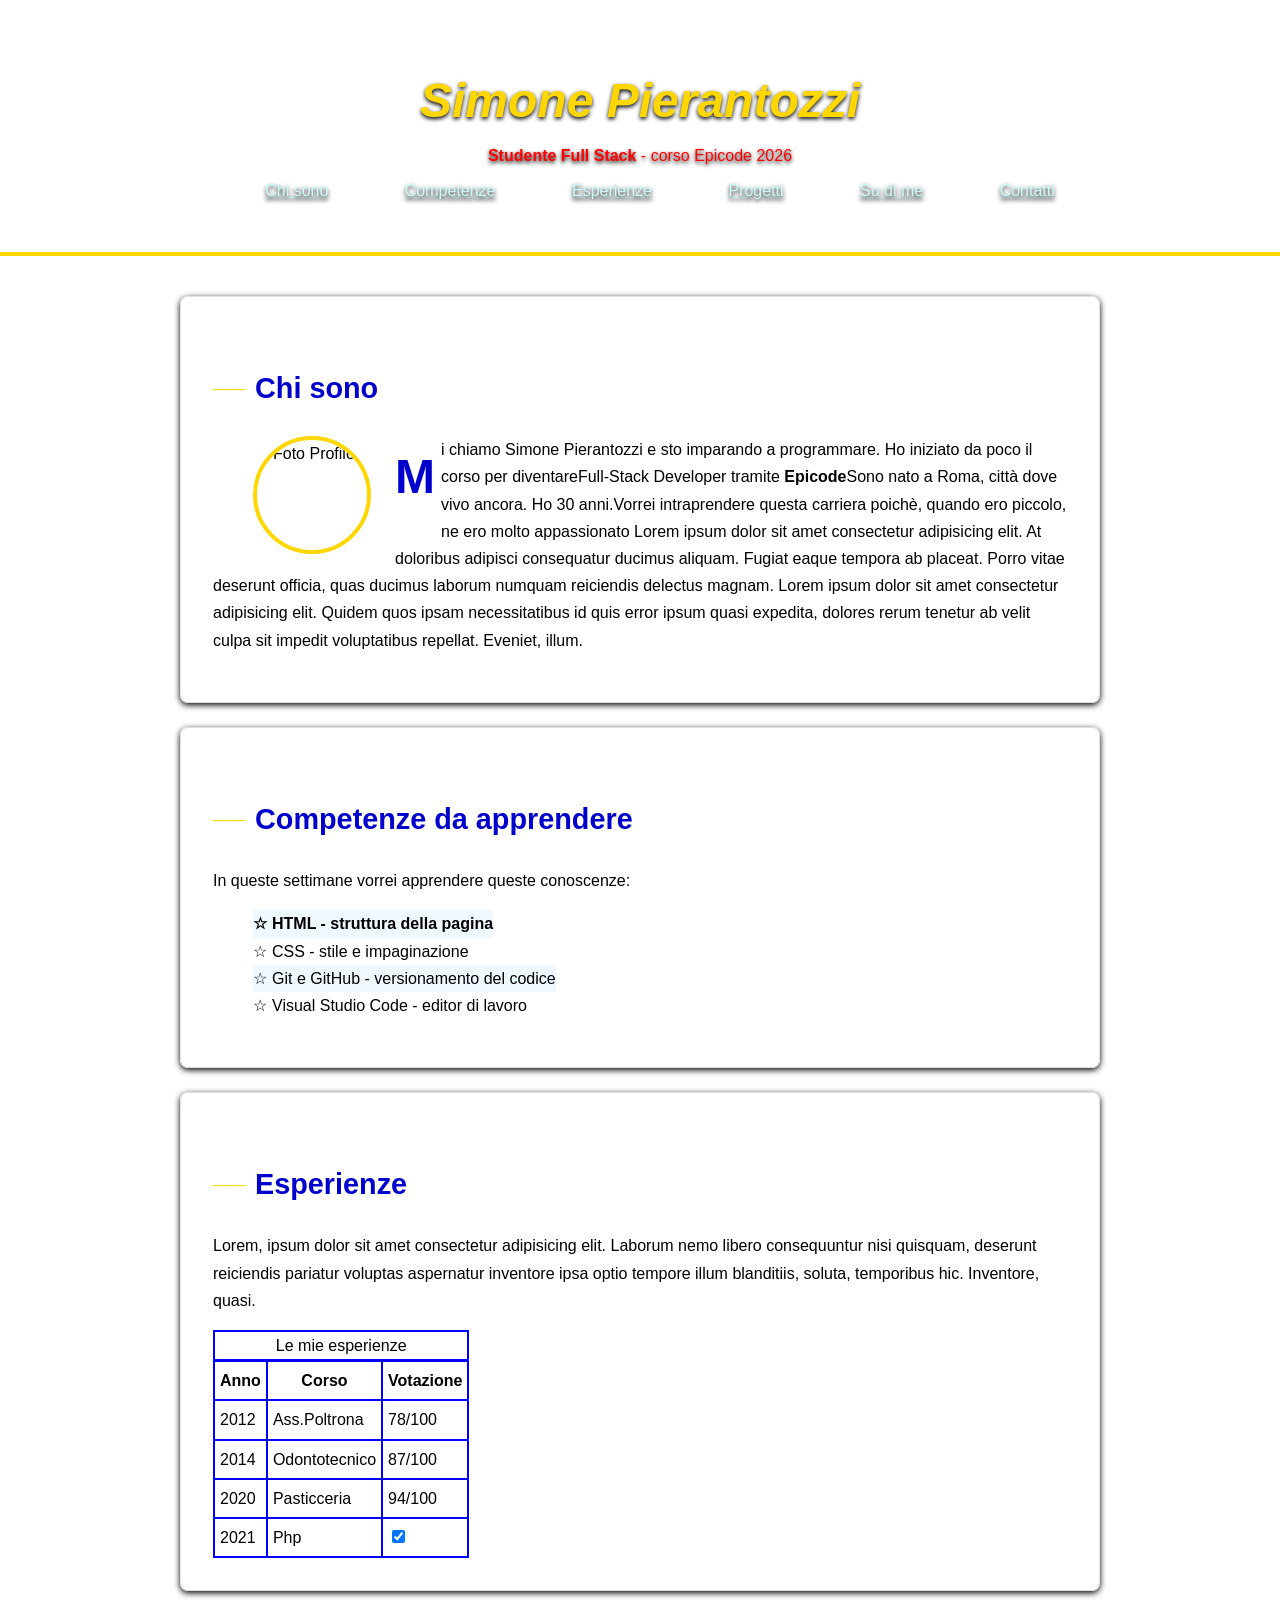
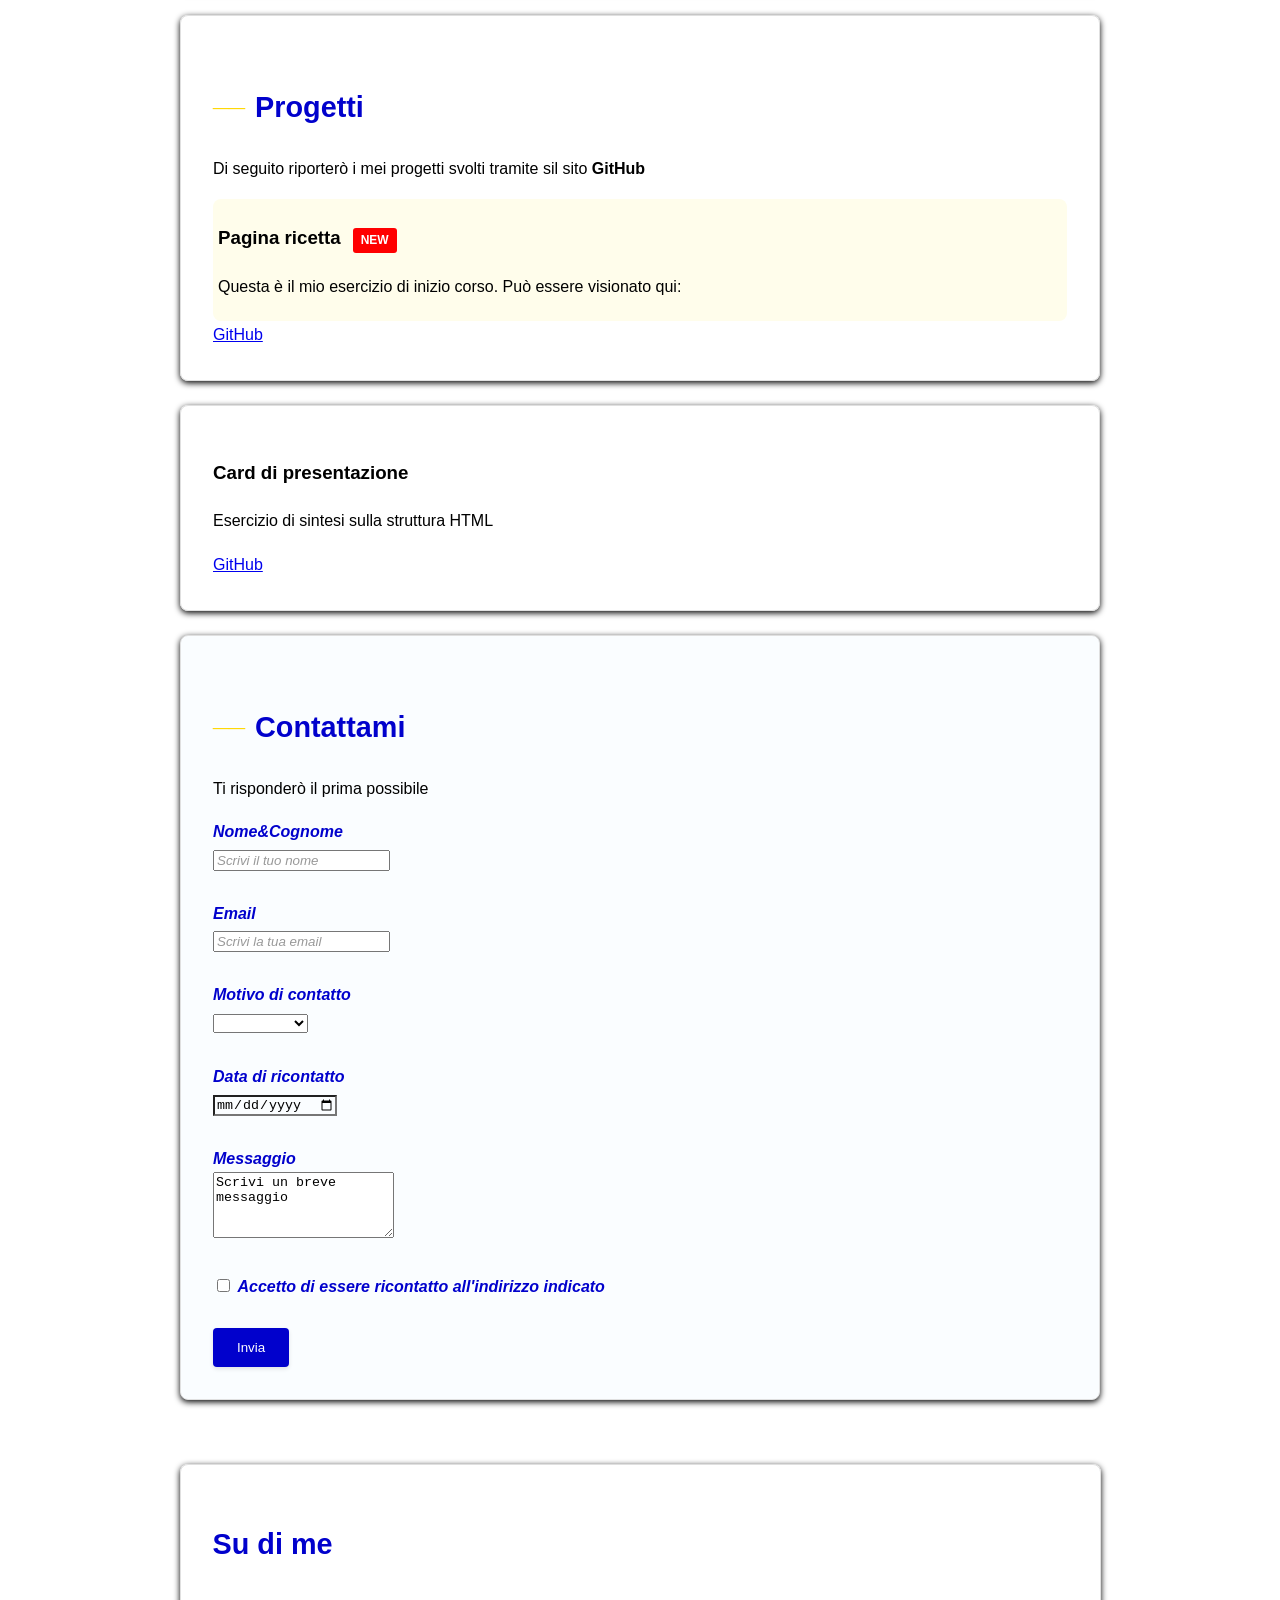
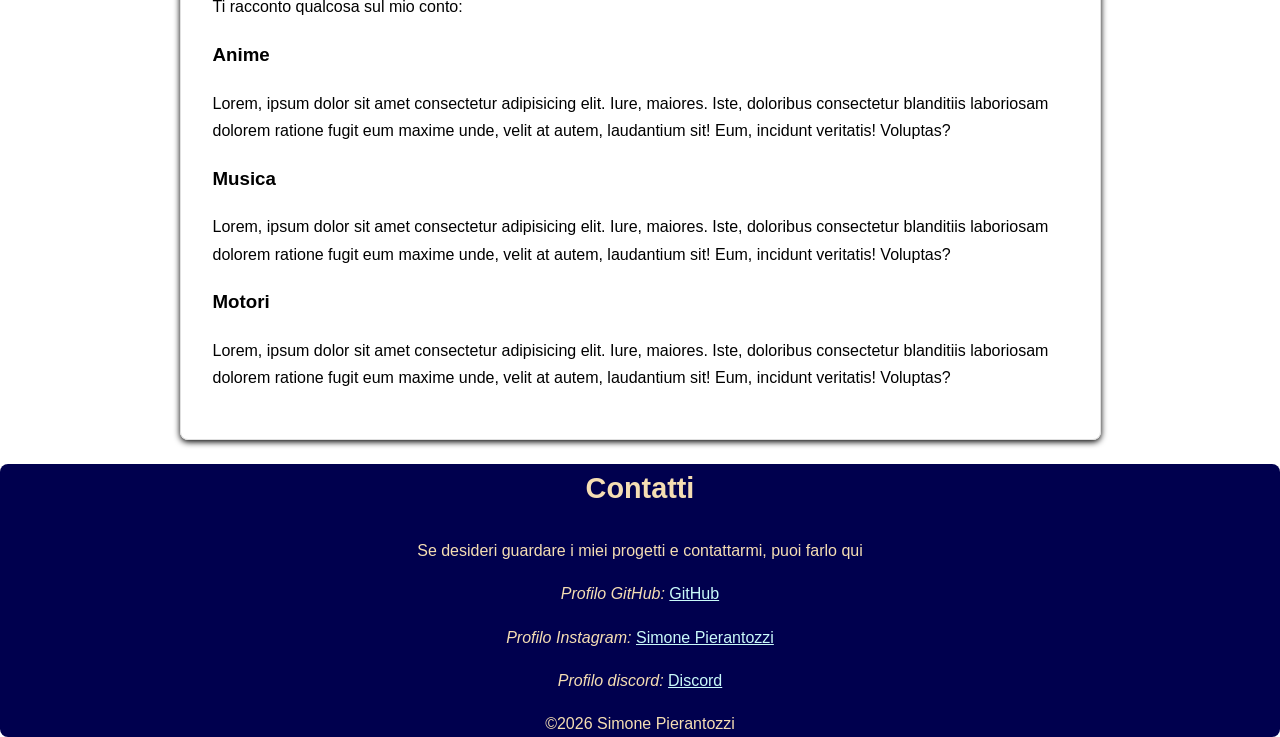
==== index.html @ 002c2f4a "Base" ====
<!DOCTYPE html>
<html lang="it">

<head>
    <meta charset="UTF-8">
    <meta name="viewport" content="width=device-width, initial-scale=1.0">
    <link rel="stylesheet" href="assets/css/style.css" type="text/css">
    <title>Simone Pierantozzi</title>
</head>

<body>
    <header id="site-header">
        <h1>Simone Pierantozzi</h1>
        <!-- Header -->
        <p><strong>Studente Full Stack</strong> - corso Epicode 2026</p>
        <!-- Menu navigazione -->
        <nav>
            <ul>
                <li><a href="#chi-sono">Chi sono</a></li>
                <li><a href="#competenze">Competenze</a></li>
                <li><a href="#esperienze">Esperienze</a></li>
                <li><a href="#progetti">Progetti</a></li>
                <li><a href="#suDiMe">Su di me</a></li>
                <li><a href="#contatti">Contatti</a></li>
            </ul>
        </nav>
    </header>
    <main>

        <!-- Chi sono -->
        <section id="chi-sono">
            <h2>Chi sono</h2>
            <figure>
                <img src="https://placehold.co/200x200" alt="Foto Profilo" class="avatar">
            </figure>
            <p>Mi chiamo Simone Pierantozzi e sto imparando a programmare. Ho iniziato da poco il corso per
                diventareFull-Stack Developer tramite <strong>Epicode</strong>Sono nato a Roma, città dove vivo ancora.
                Ho 30 anni.Vorrei intraprendere questa carriera poichè, quando ero piccolo, ne ero molto appassionato
                Lorem ipsum dolor sit amet consectetur adipisicing elit. At doloribus adipisci consequatur ducimus
                aliquam. Fugiat eaque tempora ab placeat. Porro vitae deserunt officia, quas ducimus laborum numquam
                reiciendis delectus magnam. Lorem ipsum dolor sit amet consectetur adipisicing elit. Quidem quos ipsam
                necessitatibus id quis error ipsum quasi expedita, dolores rerum tenetur ab velit culpa sit impedit
                voluptatibus repellat. Eveniet, illum. </p>
        </section>

        <!--Competenze-->
        <section id="competenze">
            <h2>Competenze da apprendere</h2>
            <p>In queste settimane vorrei apprendere queste conoscenze:</p>
            <ul>
                <li>HTML - struttura della pagina</li>
                <li>CSS - stile e impaginazione</li>
                <li>Git e GitHub - versionamento del codice</li>
                <li>Visual Studio Code - editor di lavoro</li>
            </ul>
        </section>

        <!-- Esperienze -->
        <section id="esperienze">
            <h2>Esperienze</h2>
            <p>Lorem, ipsum dolor sit amet consectetur adipisicing elit. Laborum nemo libero consequuntur nisi quisquam,
                deserunt reiciendis pariatur voluptas aspernatur inventore ipsa optio tempore illum blanditiis, soluta,
                temporibus hic. Inventore, quasi.</p>
            <table>
                <caption>Le mie esperienze</caption>
                <thead>
                    <tr>
                        <th>Anno</th>
                        <th>Corso</th>
                        <th>Votazione</th>
                    </tr>
                </thead>
                <tbody>
                    <tr>
                        <td>2012</td>
                        <td>Ass.Poltrona</td>
                        <td>78/100</td>
                    </tr>
                    <tr>
                        <td>2014</td>
                        <td>Odontotecnico</td>
                        <td>87/100</td>
                    </tr>
                    <tr>
                        <td>2020</td>
                        <td>Pasticceria</td>
                        <td>94/100</td>
                    </tr>
                    <td>2021</td>
                    <td>Php</td>
                    <td>
                        <input type="checkbox" checked onclick="return false">
                        </th>
                </tbody>
            </table>
        </section>

        <!-- Progetti -->
        <section id="progetti">
            <h2>Progetti</h2>
            <p>Di seguito riporterò i mei progetti svolti tramite sil sito <b>GitHub</b></p>
            <div class="paginaRicetta">
                <h3>Pagina ricetta</h3>
                <p>Questa è il mio esercizio di inizio corso. Può essere visionato qui:</p>
            </div>
            <a href="javascript:void()">GitHub</a>
        </section>

        <!-- Card di presentazione -->
        <section>
            <h3>Card di presentazione</h3>
            <p>Esercizio di sintesi sulla struttura HTML</p>
            <a href="javascript:void()">GitHub</a>
        </section>

        <!-- Form Contatto -->
        <section class="contattami">
            <h2>Contattami</h2>
            <p>Ti risponderò il prima possibile</p>
            <form method="get" action="grazie.html">
                <label for="name">Nome&Cognome</label><br>
                <input type="text" name="name" id="name" placeholder="Scrivi il tuo nome" required><br><br>
                <label for="email">Email</label><br>
                <input type="email" name="email" id="email" placeholder="Scrivi la tua email" required><br><br>
                <label for="frequency">Motivo di contatto</label><br>
                <select name="frequency" id="frequency" required><br>
                    <option value="" selected></option>
                    <option value="OF">Off.Lavoro</option>
                    <option value="INF">Informazioni</option>
                    <option value="ALTRO">Altro</option>
                </select><br><br>
                <label for="date">Data di ricontatto</label><br>
                <input type="date" name="date" id="date"><br><br>
                <label for="textarea" id="textarea">Messaggio</label><br>
                <textarea name="message" id="message" rows="4" cols="20">Scrivi un breve messaggio</textarea><br><br>
                <input type="checkbox" name="checkbox" id="checkbox">
                <label for="checkbox" id="checkbox">Accetto di essere ricontatto all'indirizzo indicato</label><br><br>
                <button type="submit" id="sendForm">Invia</button>


            </form>
        </section>
    </main>
    <!-- Su di me -->
    <aside id="suDiMe">
        <div class="testo-sudime">
            <h2>Su di me</h2>
            <p>Ti racconto qualcosa sul mio conto:</p>
        </div>
        <div class="articleSuDiMe">
            <article>
                <h3>Anime</h3>
                <p>Lorem, ipsum dolor sit amet consectetur adipisicing elit. Iure, maiores. Iste, doloribus consectetur
                    blanditiis laboriosam dolorem ratione fugit eum maxime unde, velit at autem, laudantium sit! Eum,
                    incidunt veritatis! Voluptas?</p>
            </article>
            <article>
                <h3>Musica</h3>
                <p>Lorem, ipsum dolor sit amet consectetur adipisicing elit. Iure, maiores. Iste, doloribus consectetur
                    blanditiis laboriosam dolorem ratione fugit eum maxime unde, velit at autem, laudantium sit! Eum,
                    incidunt veritatis! Voluptas?</p>
            </article>
            <article>
                <h3>Motori</h3>
                <p>Lorem, ipsum dolor sit amet consectetur adipisicing elit. Iure, maiores. Iste, doloribus consectetur
                    blanditiis laboriosam dolorem ratione fugit eum maxime unde, velit at autem, laudantium sit! Eum,
                    incidunt veritatis! Voluptas?</p>
            </article>
        </div>
    </aside>

    <!-- Footer -->
    <footer>

        <!-- Contatti -->
        <div id="contatti">
            <h2 id="contatti">Contatti</h2>
            <p>Se desideri guardare i miei progetti e contattarmi, puoi farlo qui</p>
            <p><i>Profilo GitHub: </i><a href="https://github.com/sic9522" target="_blank">GitHub</a></p>
            <p><i>Profilo Instagram: </i><a href="https://www.instagram.com/simonepierantozzi/" target="_blank">Simone
                    Pierantozzi</a></p>
            <p><i>Profilo discord: </i><a href="https://discord.gg/R9VMU7Ut" target="_blank">Discord</a></p>
            &copy;2026 Simone Pierantozzi
        </div>
    </footer>
</body>

</html>
---- assets/css/style.css ----
body {
    font-family: Helvetica, Arial, sans-serif;
    line-height: 1.7;
    margin: 0px;
    display: block;
}

main {
    max-width: 920px;
    margin: 0 auto;
    padding: 40px 20px;
}

h1 {
    color: gold;
    margin: 0px;
}

h2 {
    font-size: 1.8rem;
    color: rgb(1, 1, 204);
}

main section {
    padding: 32px;
    margin-bottom: 24px;
    border: 1px solid #e0e0e0;
    border-radius: 8px;
    box-shadow: 0 2px 6px rgba(0, 0, 0, 1);
}

main section h2::before {
    display: inline-block;
    content: " __ ";
    color: gold;
    margin-right: 10px;
    vertical-align: super;

}

#site-header {
    background-image: url("https://static8.depositphotos.com/1370441/858/i/600/depositphotos_8582958-stock-photo-amazing-landscape-beautiful-mountain-sunset.jpg");
    background-size: cover;
    background-position: center;
    text-align: center;
    padding: 60px 20px 40px;
    border-bottom: 4px solid gold;
    text-shadow: 0 2px 4px rgba(0, 0, 0, 2);
}

#site-header a:hover {
    color: rgb(194, 32, 32);
    border-radius: 4px;
    background-color: rgba(255, 255, 255, 0.2);
    transition: 0.5s;
}

#site-header nav ul li {
    display: inline-block;
    padding: 8px 16px;
    margin: 0 4px;
    border-radius: 4px;
}

#site-header h1 {
    font-size: 3rem;
    font-weight: bold;
    font-style: italic;
}

#site-header p {
    color: red;
    margin: 0px;
}

#site-header ul {
    margin: 0px;
}

nav ul {
    list-style: none;
}

nav ul li a:link,
nav ul li a:visited {
    color: rgb(202, 250, 250);
    padding: 8px 16px;
    margin: 0;
}

#chi-sono p:first-of-type::first-letter {
    font-size: 3rem;
    font-weight: bold;
    float: left;
    margin-right: 6px;
    color: rgb(1, 1, 204);

}

#competenze {
    clear: both;
}

#competenze li:nth-child(odd) {
    background-color: aliceblue;
    display: inline-block;
}

#competenze li:first-of-type {
    font-weight: bold;
}

#competenze ul li::before {
    content: "☆";
    margin-right: 5px;
}

table {
    border-collapse: collapse;
}

td,
th {
    border: 2px solid blue;
    padding: 5px;
}

ul li {
    list-style: none;
}

caption {
    border: 2px solid blue;
    border-bottom: 1px solid blue;
}

.paginaRicetta {
    background-color: hsl(55, 96%, 96%);
    padding: 5px;
    border-radius: 8px;

}

.paginaRicetta:first-of-type h3::after {
    content: "NEW";
    display: inline-block;
    padding: 2px 8px;
    margin-left: 12px;
    background-color: rgb(255, 0, 0);
    color: #ffffff;
    border-radius: 3px;
    font-size: 0.75rem;
}

.paginaRicetta:hover {
    background-color: rgba(223, 158, 223, 0.2);
    padding: 5px;
    border-radius: 8px;
}

label {
    color: rgb(1, 1, 204);
}

label {
    font-style: italic;
    font-weight: bold;
}

input::placeholder,
textarea::placeholder {
    color: #060000;
}

.contattami input:focus,
textarea:focus {
    background-color: rgb(234, 231, 231);
}

#date {
    background-color: transparent;
}

.contattami {
    background-color: rgb(250, 253, 255);
}

button {
    padding: 12px 24px;
    border: none;
    border-radius: 4px;
    box-shadow: 0 2px 4px rgba(0, 0, 0, 0.1);
    background-color: rgb(1, 1, 204);
    color: white;
}

button:hover {
    color: gold;
    box-shadow: 0 4px 8px rgba(0, 0, 0, 0.15);

}

.avatar {
    width: 110px;
    height: 110px;
    border: 4px solid gold;
    border-radius: 50%;
    float: left;
    margin: 0 24px 12px 0;
}

aside {
    max-width: 855px;
    padding: 32px;
    margin: 0 auto;
    margin-bottom: 24px;
    border: 1px solid #e0e0e0;
    border-radius: 8px;
    box-shadow: 0 2px 6px rgba(0, 0, 0, 1);
}

#contatti {
    color: wheat;
}

#contatti p a:link,
#contatti p a:visited {
    color: rgb(202, 250, 250);
}

footer {
    background-color: rgb(0, 0, 78);
    text-align: center;
    border-radius: 8px;
}

input::placeholder,
textarea::placeholder {
    font-style: italic;
    color: #999999;
}
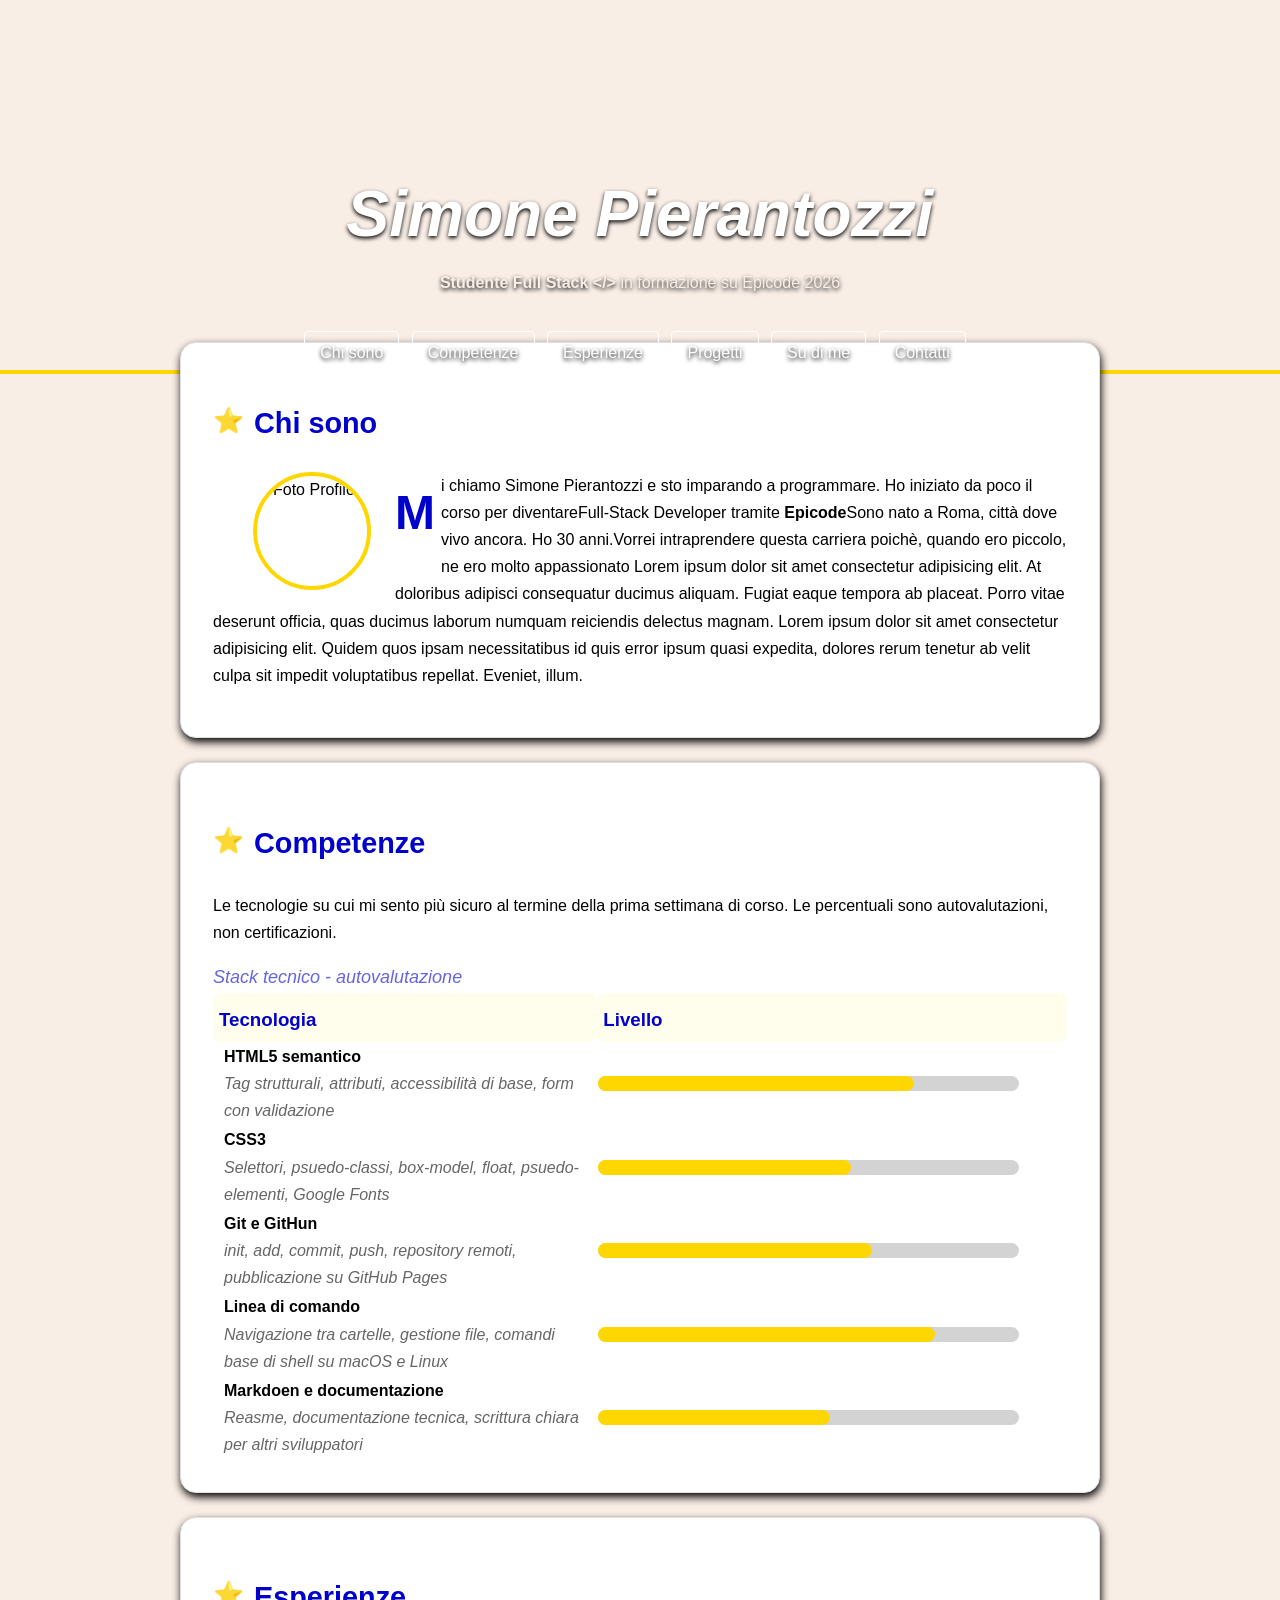
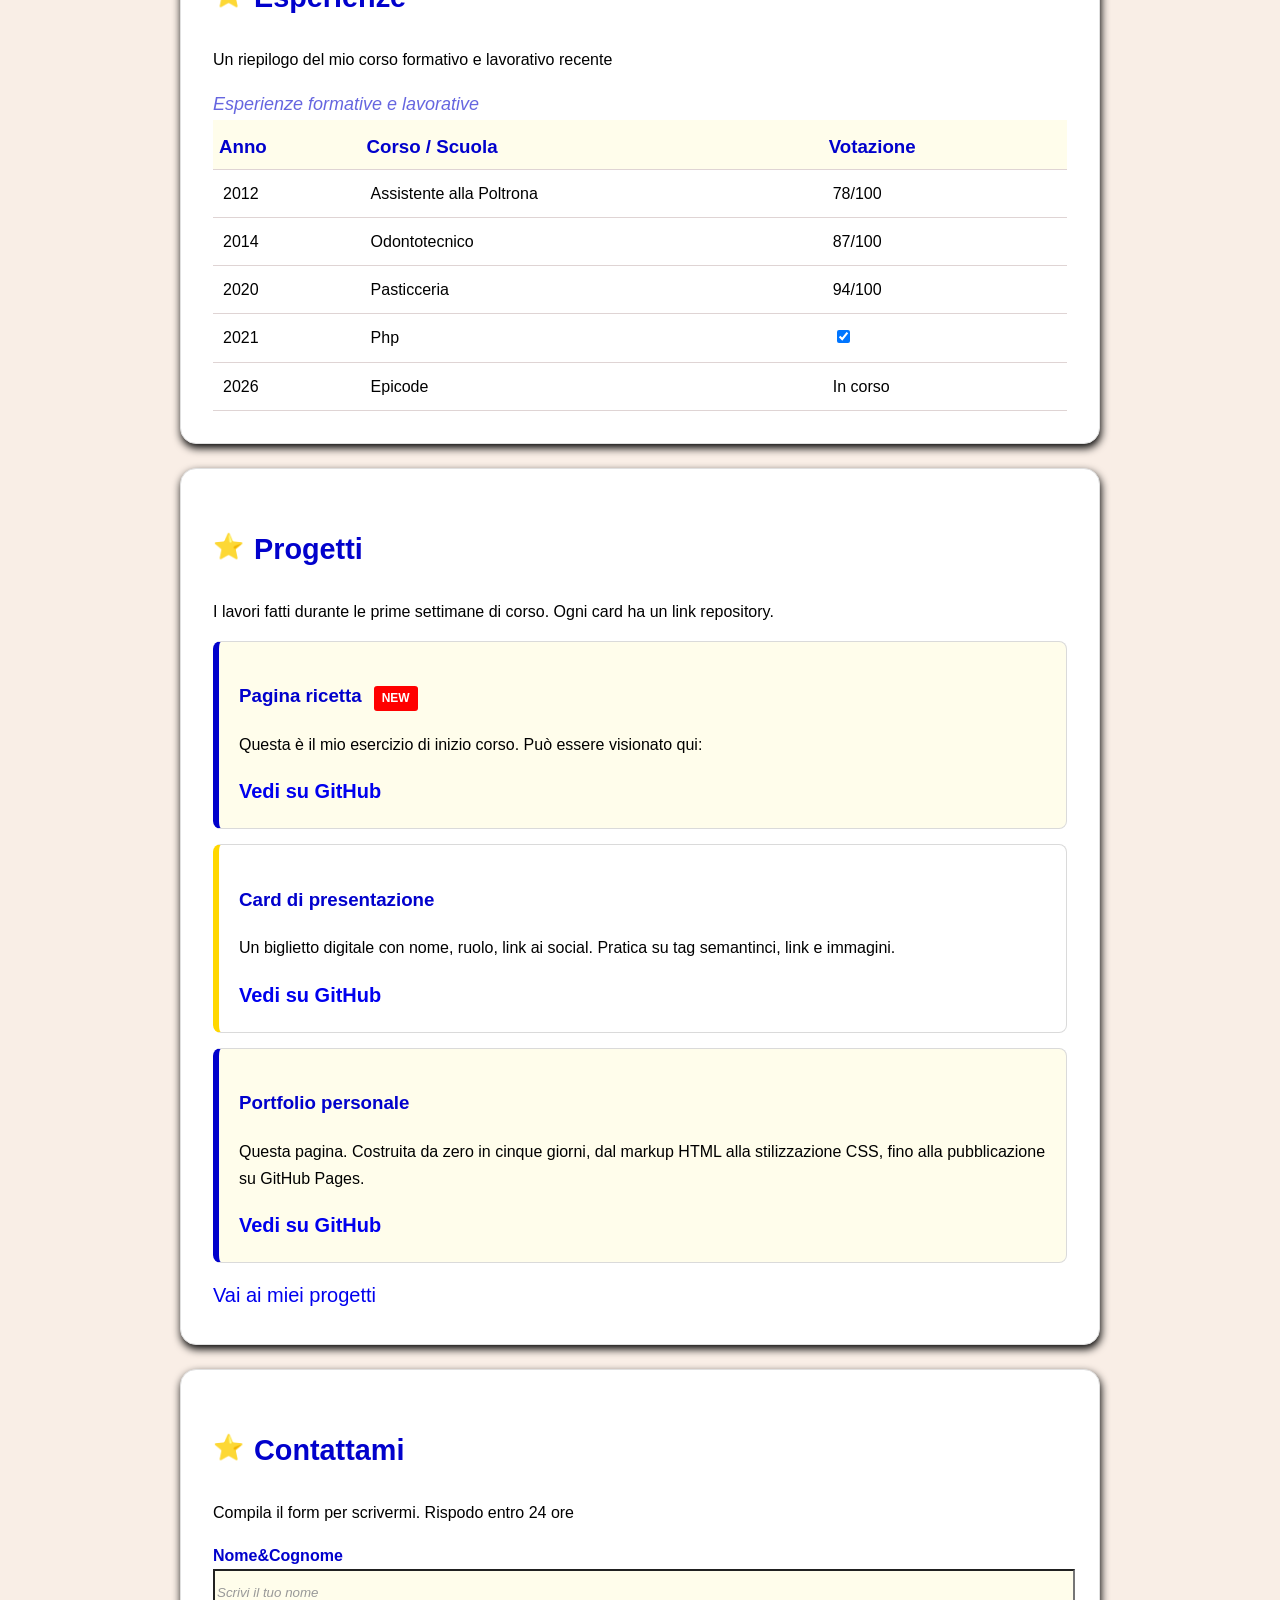
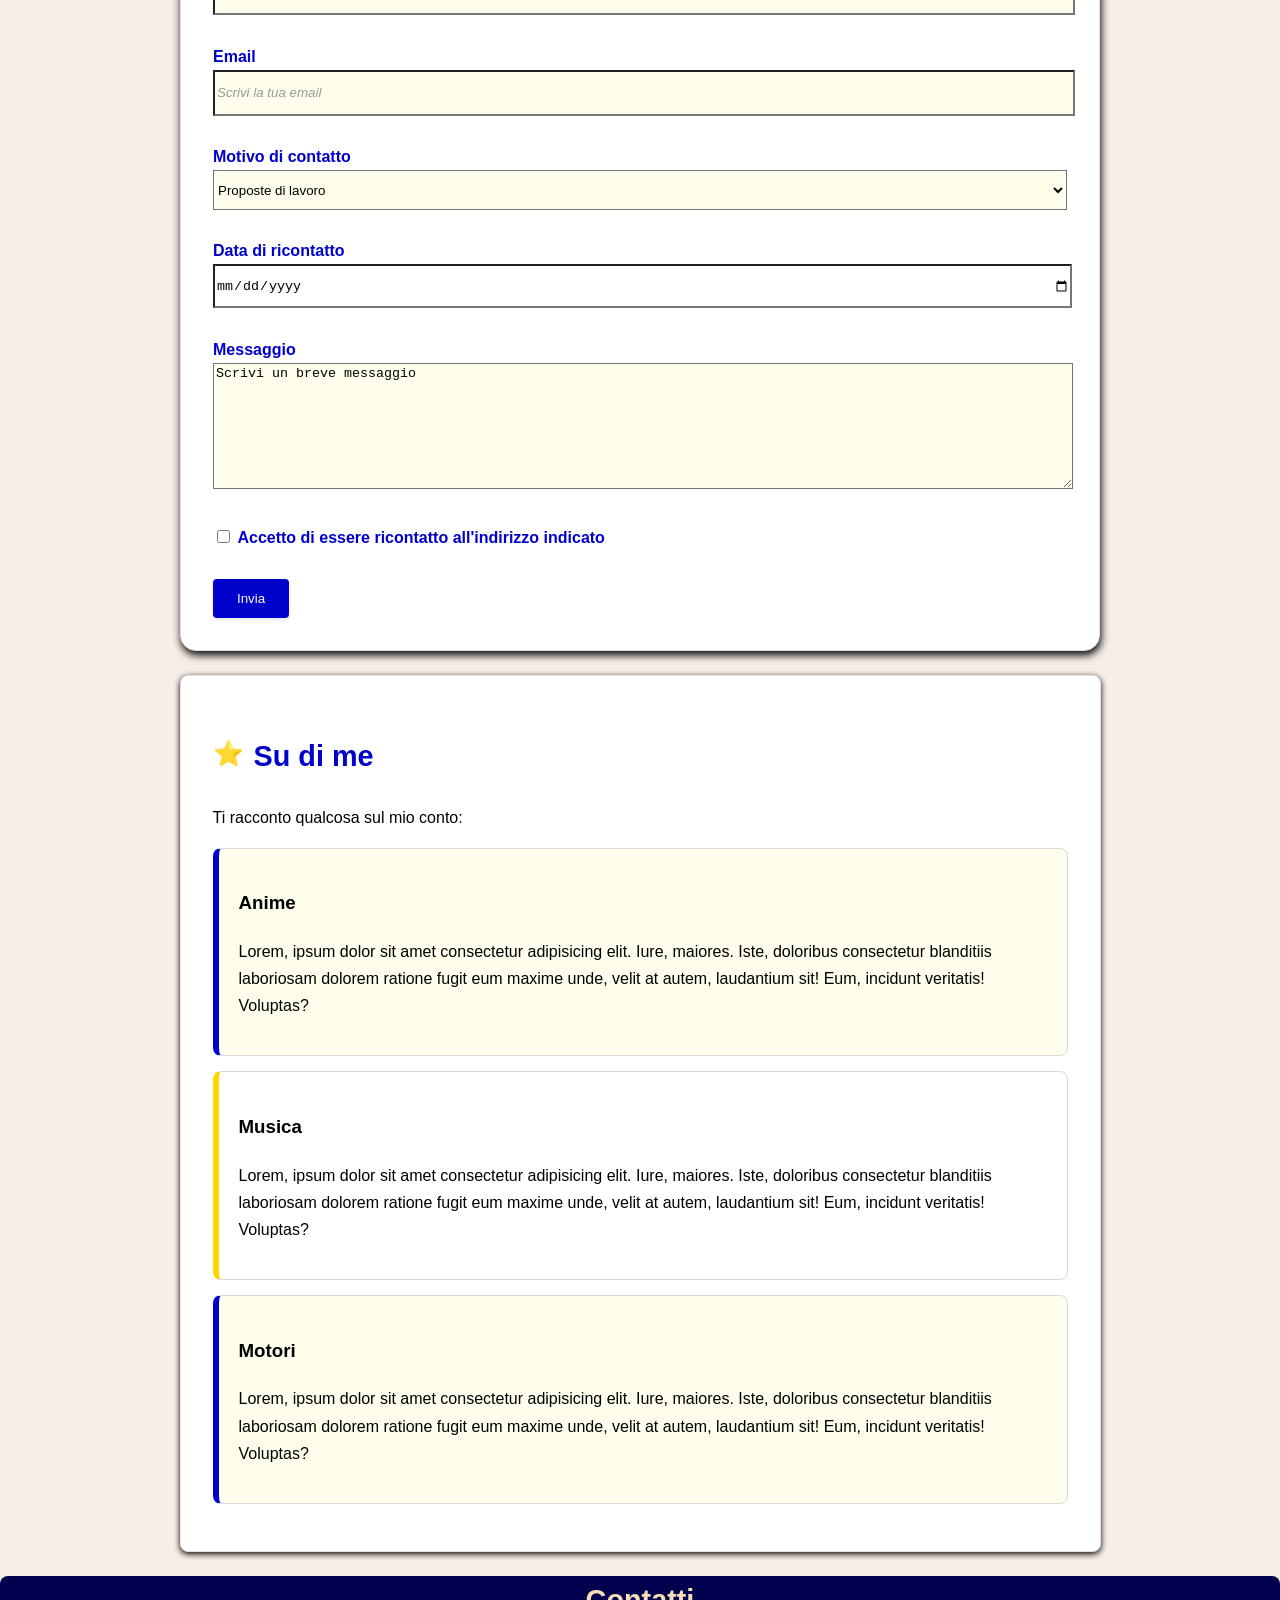
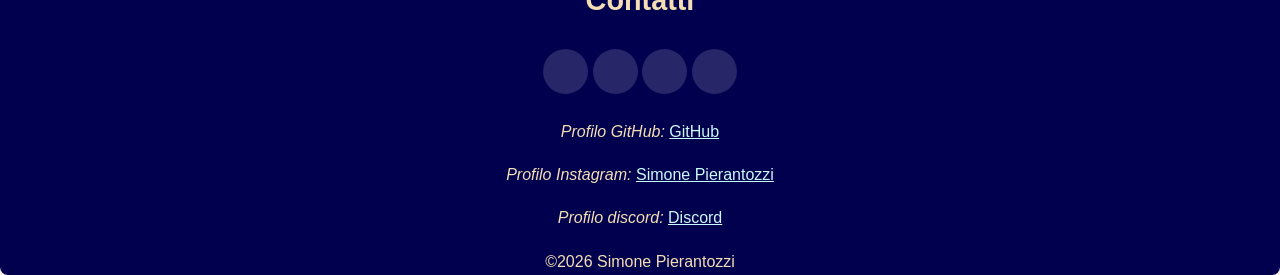
==== commit 3ab39f0a: "sennò mi scordo" ====
--- a/index.html
+++ b/index.html
@@ -10,20 +10,28 @@
 
 <body>
     <header id="site-header">
-        <h1>Simone Pierantozzi</h1>
-        <!-- Header -->
-        <p><strong>Studente Full Stack</strong> - corso Epicode 2026</p>
-        <!-- Menu navigazione -->
-        <nav>
-            <ul>
-                <li><a href="#chi-sono">Chi sono</a></li>
-                <li><a href="#competenze">Competenze</a></li>
-                <li><a href="#esperienze">Esperienze</a></li>
-                <li><a href="#progetti">Progetti</a></li>
-                <li><a href="#suDiMe">Su di me</a></li>
-                <li><a href="#contatti">Contatti</a></li>
-            </ul>
-        </nav>
+        <div class="block-header">
+            <h1>Simone Pierantozzi</h1>
+            <!-- Header -->
+            <p><strong>Studente Full Stack &lt;/&gt;</strong> in formazione su Epicode 2026</p>
+            <!-- Menu navigazione -->
+            <nav>
+                <ul>
+                    <li><span class="icon"><ion-icon name="person-outline"></ion-icon></span><a href="#chi-sono">Chi
+                            sono</a></li>
+                    <li><span class="icon"><ion-icon name="settings-outline"></ion-icon></span><a
+                            href="#competenze">Competenze</a></li>
+                    <li><span class="icon"><ion-icon name="layers-outline"></ion-icon></span><a
+                            href="#esperienze">Esperienze</a></li>
+                    <li><span class="icon"><ion-icon name="library-outline"></ion-icon></span><a
+                            href="#progetti">Progetti</a></li>
+                    <li><span class="icon"><ion-icon name="move-outline"></ion-icon></span><a href="#suDiMe">Su di
+                            me</a></li>
+                    <li><span class="icon"><ion-icon name="mail-outline"></span></ion-icon><a
+                            href="#contatti">Contatti</a></li>
+                </ul>
+            </nav>
+        </div>
     </header>
     <main>
 
@@ -45,35 +53,105 @@
 
         <!--Competenze-->
         <section id="competenze">
-            <h2>Competenze da apprendere</h2>
-            <p>In queste settimane vorrei apprendere queste conoscenze:</p>
-            <ul>
-                <li>HTML - struttura della pagina</li>
-                <li>CSS - stile e impaginazione</li>
-                <li>Git e GitHub - versionamento del codice</li>
-                <li>Visual Studio Code - editor di lavoro</li>
-            </ul>
+            <h2>Competenze</h2>
+            <p>Le tecnologie su cui mi sento più sicuro al termine della prima settimana di corso. Le percentuali sono
+                autovalutazioni, non certificazioni.</p>
+            <table class="t-comp">
+                <caption><i>Stack tecnico - autovalutazione</i></caption>
+                <thead>
+                    <tr>
+                        <th>
+                            <h3>Tecnologia</h3>
+                        </th>
+                        <th>
+                            <h3>Livello</h3>
+                        </th>
+                    </tr>
+                </thead>
+                <tbody>
+                    <tr>
+                        <td>
+                            <h4>HTML5 semantico</h4>
+                            <p><i>Tag strutturali, attributi, accessibilità di base, form con validazione</i></p>
+                        </td>
+                        <td>
+                            <div class="skill">
+                                <div class="skill-bar html"></div>
+                            </div>
+                        </td>
+                    </tr>
+                    <tr>
+                        <td>
+                            <h4>CSS3</h4>
+                            <p><i>Selettori, psuedo-classi, box-model, float, psuedo-elementi, Google Fonts</i></p>
+                        </td>
+                        <td>
+                            <div class="skill">
+                                <div class="skill-bar css3"></div>
+                            </div>
+                        </td>
+                    </tr>
+                    <tr>
+                        <td>
+                            <h4>Git e GitHun</h4>
+                            <p><i>init, add, commit, push, repository remoti, pubblicazione su GitHub Pages</i></p>
+                        </td>
+                        <td>
+                            <div class="skill">
+                                <div class="skill-bar git"></div>
+                            </div>
+                        </td>
+                    </tr>
+                    <tr>
+                        <td>
+                            <h4>Linea di comando</h4>
+                            <p><i>Navigazione tra cartelle, gestione file, comandi base di shell su macOS e
+                                    Linux</i></p>
+                        </td>
+                        <td>
+                            <div class="skill">
+                                <div class="skill-bar linea"></div>
+                            </div>
+                        </td>
+                    </tr>
+                    <tr>
+                        <td>
+                            <h4>Markdoen e documentazione</h4>
+                            <p><i>Reasme, documentazione tecnica, scrittura chiara per altri sviluppatori</i></p>
+                        </td>
+                        <td>
+                            <div class="skill">
+                                <div class="skill-bar markdoen"></div>
+                            </div>
+                        </td>
+                    </tr>
+                </tbody>
+            </table>
         </section>
 
         <!-- Esperienze -->
         <section id="esperienze">
             <h2>Esperienze</h2>
-            <p>Lorem, ipsum dolor sit amet consectetur adipisicing elit. Laborum nemo libero consequuntur nisi quisquam,
-                deserunt reiciendis pariatur voluptas aspernatur inventore ipsa optio tempore illum blanditiis, soluta,
-                temporibus hic. Inventore, quasi.</p>
-            <table>
-                <caption>Le mie esperienze</caption>
+            <p>Un riepilogo del mio corso formativo e lavorativo recente</p>
+            <table class="t-exp">
+                <caption><i>Esperienze formative e lavorative</i></caption>
                 <thead>
                     <tr>
-                        <th>Anno</th>
-                        <th>Corso</th>
-                        <th>Votazione</th>
+                        <th>
+                            <h3>Anno</h3>
+                        </th>
+                        <th>
+                            <h3>Corso / Scuola</h3>
+                        </th>
+                        <th>
+                            <h3>Votazione</h3>
+                        </th>
                     </tr>
                 </thead>
                 <tbody>
                     <tr>
                         <td>2012</td>
-                        <td>Ass.Poltrona</td>
+                        <td>Assistente alla Poltrona</td>
                         <td>78/100</td>
                     </tr>
                     <tr>
@@ -91,6 +169,11 @@
                     <td>
                         <input type="checkbox" checked onclick="return false">
                         </th>
+                        <tr>
+                            <td>2026</td>
+                            <td>Epicode</td>
+                            <td>In corso</td>
+                        </tr>
                 </tbody>
             </table>
         </section>
@@ -98,46 +181,57 @@
         <!-- Progetti -->
         <section id="progetti">
             <h2>Progetti</h2>
-            <p>Di seguito riporterò i mei progetti svolti tramite sil sito <b>GitHub</b></p>
+            <p>I lavori fatti durante le prime settimane di corso. Ogni card ha un link repository.</p>
             <div class="paginaRicetta">
                 <h3>Pagina ricetta</h3>
                 <p>Questa è il mio esercizio di inizio corso. Può essere visionato qui:</p>
-            </div>
-            <a href="javascript:void()">GitHub</a>
-        </section>
-
-        <!-- Card di presentazione -->
-        <section>
-            <h3>Card di presentazione</h3>
-            <p>Esercizio di sintesi sulla struttura HTML</p>
-            <a href="javascript:void()">GitHub</a>
-        </section>
-
+                <a href="javascript:void()"><ion-icon name="logo-github" class="logo"></ion-icon><b>Vedi su
+                        GitHub</b></a>
+            </div>
+            <div class="presentazione">
+                <h3>Card di presentazione</h3>
+                <p>Un biglietto digitale con nome, ruolo, link ai social. Pratica su tag semantinci, link e immagini.
+                </p>
+                <a href="javascript:void()"><ion-icon name="logo-github" class="logo"></ion-icon><b>Vedi su
+                        GitHub</b></a>
+            </div>
+            <div class="portfolio">
+                <h3>Portfolio personale</h3>
+                <p>Questa pagina. Costruita da zero in cinque giorni, dal markup HTML alla stilizzazione CSS, fino alla
+                    pubblicazione su GitHub Pages.</p>
+                <a href="javascript:void()"><ion-icon name="logo-github" class="logo"></ion-icon><b>Vedi su
+                        GitHub</b></a>
+            </div>
+            <div>
+                <a href="progetti.html">Vai ai miei progetti</a>
+            </div>
+        </section>
         <!-- Form Contatto -->
         <section class="contattami">
             <h2>Contattami</h2>
-            <p>Ti risponderò il prima possibile</p>
+            <p>Compila il form per scrivermi. Rispodo entro 24 ore</p>
             <form method="get" action="grazie.html">
-                <label for="name">Nome&Cognome</label><br>
-                <input type="text" name="name" id="name" placeholder="Scrivi il tuo nome" required><br><br>
-                <label for="email">Email</label><br>
-                <input type="email" name="email" id="email" placeholder="Scrivi la tua email" required><br><br>
-                <label for="frequency">Motivo di contatto</label><br>
-                <select name="frequency" id="frequency" required><br>
-                    <option value="" selected></option>
-                    <option value="OF">Off.Lavoro</option>
-                    <option value="INF">Informazioni</option>
-                    <option value="ALTRO">Altro</option>
-                </select><br><br>
-                <label for="date">Data di ricontatto</label><br>
-                <input type="date" name="date" id="date"><br><br>
-                <label for="textarea" id="textarea">Messaggio</label><br>
-                <textarea name="message" id="message" rows="4" cols="20">Scrivi un breve messaggio</textarea><br><br>
+                <div class="form">
+                    <label for="name">Nome&Cognome</label><br>
+                    <input type="text" name="name" id="name" placeholder="Scrivi il tuo nome" required><br><br>
+                    <label for="email">Email</label><br>
+                    <input type="email" name="email" id="email" placeholder="Scrivi la tua email" required><br><br>
+                    <label for="frequency">Motivo di contatto</label><br>
+                    <select name="frequency" id="frequency" required><br>
+                        <option value="" selected>Proposte di lavoro</option>
+                        <option value="OF">Off.Lavoro</option>
+                        <option value="INF">Informazioni</option>
+                        <option value="ALTRO">Altro</option>
+                    </select><br><br>
+                    <label for="date">Data di ricontatto</label><br>
+                    <input type="date" name="date" id="date"><br><br>
+                    <label for="textarea" id="textarea">Messaggio</label><br>
+                    <textarea name="message" id="message" rows="8"
+                        cols="20">Scrivi un breve messaggio</textarea><br><br>
+                </div>
                 <input type="checkbox" name="checkbox" id="checkbox">
                 <label for="checkbox" id="checkbox">Accetto di essere ricontatto all'indirizzo indicato</label><br><br>
                 <button type="submit" id="sendForm">Invia</button>
-
-
             </form>
         </section>
     </main>
@@ -148,19 +242,19 @@
             <p>Ti racconto qualcosa sul mio conto:</p>
         </div>
         <div class="articleSuDiMe">
-            <article>
+            <article class="anime">
                 <h3>Anime</h3>
                 <p>Lorem, ipsum dolor sit amet consectetur adipisicing elit. Iure, maiores. Iste, doloribus consectetur
                     blanditiis laboriosam dolorem ratione fugit eum maxime unde, velit at autem, laudantium sit! Eum,
                     incidunt veritatis! Voluptas?</p>
             </article>
-            <article>
+            <article class="musica">
                 <h3>Musica</h3>
                 <p>Lorem, ipsum dolor sit amet consectetur adipisicing elit. Iure, maiores. Iste, doloribus consectetur
                     blanditiis laboriosam dolorem ratione fugit eum maxime unde, velit at autem, laudantium sit! Eum,
                     incidunt veritatis! Voluptas?</p>
             </article>
-            <article>
+            <article class="motori">
                 <h3>Motori</h3>
                 <p>Lorem, ipsum dolor sit amet consectetur adipisicing elit. Iure, maiores. Iste, doloribus consectetur
                     blanditiis laboriosam dolorem ratione fugit eum maxime unde, velit at autem, laudantium sit! Eum,
@@ -175,7 +269,12 @@
         <!-- Contatti -->
         <div id="contatti">
             <h2 id="contatti">Contatti</h2>
-            <p>Se desideri guardare i miei progetti e contattarmi, puoi farlo qui</p>
+            <div class="iconFoot">
+                    <a href="http://github.com" target="_blank"><ion-icon name="logo-github"></ion-icon></a>
+                    <a href="https:www.linkedin.it" target="_blank"><ion-icon name="logo-linkedin"></ion-icon></a>
+                    <a href="https:www.gmail.com" target="_blank"><ion-icon name="mail-outline"></ion-icon></a>
+                    <a href="https:www.google.it" target="_blank"><ion-icon name="globe-outline"></ion-icon></a>
+                </div>
             <p><i>Profilo GitHub: </i><a href="https://github.com/sic9522" target="_blank">GitHub</a></p>
             <p><i>Profilo Instagram: </i><a href="https://www.instagram.com/simonepierantozzi/" target="_blank">Simone
                     Pierantozzi</a></p>
@@ -183,6 +282,8 @@
             &copy;2026 Simone Pierantozzi
         </div>
     </footer>
+    <script type="module" src="https://unpkg.com/ionicons@7.1.0/dist/ionicons/ionicons.esm.js"></script>
+    <script nomodule src="https://unpkg.com/ionicons@7.1.0/dist/ionicons/ionicons.js"></script>
 </body>
 
 </html>
--- a/assets/css/style.css
+++ b/assets/css/style.css
@@ -3,17 +3,25 @@
     line-height: 1.7;
     margin: 0px;
     display: block;
+    background-color: hsl(25, 61%, 94%);
 }
 
 main {
     max-width: 920px;
-    margin: 0 auto;
-    padding: 40px 20px;
+    margin: 0px auto;
+    background-color: hsl(25, 61%, 94%);
+    border-radius: 16px;
+    margin-top: -32px;
+}
+
+section {
+    background-color: white;
 }
 
 h1 {
-    color: gold;
+    color: white;
     margin: 0px;
+    font-size: 4rem !important;
 }
 
 h2 {
@@ -25,17 +33,25 @@
     padding: 32px;
     margin-bottom: 24px;
     border: 1px solid #e0e0e0;
-    border-radius: 8px;
-    box-shadow: 0 2px 6px rgba(0, 0, 0, 1);
+    border-radius: 16px;
+    box-shadow: 1px 4px 8px rgba(0, 0, 0, 1);
 }
 
 main section h2::before {
     display: inline-block;
-    content: " __ ";
+    content: " ⭐ ";
     color: gold;
     margin-right: 10px;
-    vertical-align: super;
-
+    vertical-align: top;
+    font-size: 25px;
+}
+
+.block-header {
+    margin-top: 100px;
+}
+
+.block-header p {
+    padding-bottom: 35px;
 }
 
 #site-header {
@@ -46,20 +62,38 @@
     padding: 60px 20px 40px;
     border-bottom: 4px solid gold;
     text-shadow: 0 2px 4px rgba(0, 0, 0, 2);
-}
-
-#site-header a:hover {
-    color: rgb(194, 32, 32);
-    border-radius: 4px;
-    background-color: rgba(255, 255, 255, 0.2);
-    transition: 0.5s;
-}
+    height: 30vh;
+}
+
 
 #site-header nav ul li {
     display: inline-block;
-    padding: 8px 16px;
     margin: 0 4px;
-    border-radius: 4px;
+    border-radius: 4px 4px 0 0;
+    border: 1px solid white;
+    text-decoration: none;
+    padding: 7px;
+    
+}
+
+#site-header nav ul li:hover {
+    color: rgb(1, 1, 204);
+    border-radius: 4px 4px 0 0;
+    background-color: gold;
+    border: 1px solid gold;
+
+}
+
+#site-header nav ul li:hover .icon,
+#site-header nav ul li:hover a {
+    color: blue; 
+}
+
+
+
+#site-header nav ul {
+    margin-left: -50px;
+    list-style: none;
 }
 
 #site-header h1 {
@@ -69,7 +103,7 @@
 }
 
 #site-header p {
-    color: red;
+    color: hsl(25, 61%, 94%);
     margin: 0px;
 }
 
@@ -77,15 +111,23 @@
     margin: 0px;
 }
 
-nav ul {
-    list-style: none;
+#site-header a {
+    text-decoration: none;
 }
 
 nav ul li a:link,
 nav ul li a:visited {
-    color: rgb(202, 250, 250);
-    padding: 8px 16px;
+    color: white;
+    padding: 4px 8px;
     margin: 0;
+}
+
+.icon {
+    font-size: 1.3rem;
+    margin: 0px;
+    color: white;
+    vertical-align: auto;
+    display: inline-block;
 }
 
 #chi-sono p:first-of-type::first-letter {
@@ -115,14 +157,92 @@
     margin-right: 5px;
 }
 
+/* tabella competenze */
+
+.skill {
+    width: 90%;
+    height: 15px;
+    background-color: lightgray;
+    border-radius: 20px;
+    margin-left: 20px;
+    margin: 0;
+
+}
+
+.skill-bar {
+    height: 100%;
+    background-color: gold;
+    border-radius: 20px;
+}
+
+.html {
+    width: 75%;
+}
+
+.css3 {
+    width: 60%;
+}
+
+.git {
+    width: 65%;
+}
+
+.linea{
+    width: 80%;
+}
+
+.markdoen {
+    width: 55%;
+}
+
+.t-comp th {
+    background-color: hsl(55, 96%, 96%);
+    border-radius: 8px;
+
+}
+
+.t-comp h3 {
+    margin-bottom: 5px;
+    color: rgb(1, 1, 204);
+    padding-top: 5px;
+    margin: 5px;
+    
+}
+.t-comp h4 {
+    margin: 0;
+    padding-left: 10px;
+    
+}
+ .t-comp p {
+    margin: 0;
+    margin-right: 10px;
+    color: #676666;
+    margin-left: 10px;
+ }
+
+#competenze .t-comp th:first-child {
+    width: 45%;
+}
+/* tabella esperienze */
 table {
+    width: 100%;
+    text-align:left;
     border-collapse: collapse;
 }
 
-td,
-th {
-    border: 2px solid blue;
-    padding: 5px;
+.t-exp th {
+    background-color: hsl(55, 96%, 96%);
+}
+
+.t-exp h3 {
+    margin-bottom: 5px;
+    color: rgb(1, 1, 204);
+    padding-top: 5px;
+    margin: 5px;
+}
+
+.t-exp td {
+    padding: 10px;
 }
 
 ul li {
@@ -130,15 +250,57 @@
 }
 
 caption {
-    border: 2px solid blue;
-    border-bottom: 1px solid blue;
-}
+    text-align: left;
+    color: rgb(1, 1, 204);
+    opacity: 0.6;
+    font-size: 18px;
+}
+
+.t-exp tr {
+    border-bottom: 0.5px solid rgb(223, 212, 212);
+}
+/* Progetti */
+ #progetti a {
+    text-decoration: none;
+    font-size: 20px;
+ }
+
+#progetti a:hover {
+    border-bottom: 2px solid gold;
+ }
+
 
 .paginaRicetta {
     background-color: hsl(55, 96%, 96%);
-    padding: 5px;
-    border-radius: 8px;
-
+    border-radius: 8px;
+    border-right: 1px solid #dadada;
+    border-bottom: 1px solid #dadada;
+    border-top: 1px solid #dadada;
+    border-left: 6px solid rgb(1, 1, 204);
+    padding: 20px;
+    margin-bottom: 15px;
+
+}
+
+.presentazione {
+    border-radius: 8px;
+    border-right: 1px solid #dadada;
+    border-bottom: 1px solid #dadada;
+    border-top: 1px solid #dadada;
+    border-left: 6px solid gold;
+    padding: 20px;
+    margin-bottom: 15px;
+}
+
+.portfolio {
+    background-color: hsl(55, 96%, 96%);
+    border-radius: 8px;
+    border-right: 1px solid #dadada;
+    border-bottom: 1px solid #dadada;
+    border-top: 1px solid #dadada;
+    border-left: 6px solid rgb(1, 1, 204);
+    padding: 20px;
+    margin-bottom: 15px;
 }
 
 .paginaRicetta:first-of-type h3::after {
@@ -152,10 +314,8 @@
     font-size: 0.75rem;
 }
 
-.paginaRicetta:hover {
-    background-color: rgba(223, 158, 223, 0.2);
-    padding: 5px;
-    border-radius: 8px;
+#progetti h3 {
+    color: rgb(1, 1, 204);
 }
 
 label {
@@ -163,7 +323,6 @@
 }
 
 label {
-    font-style: italic;
     font-weight: bold;
 }
 
@@ -174,16 +333,13 @@
 
 .contattami input:focus,
 textarea:focus {
-    background-color: rgb(234, 231, 231);
+    background-color: white;
 }
 
 #date {
     background-color: transparent;
 }
 
-.contattami {
-    background-color: rgb(250, 253, 255);
-}
 
 button {
     padding: 12px 24px;
@@ -208,9 +364,10 @@
     float: left;
     margin: 0 24px 12px 0;
 }
-
+/*aside*/
 aside {
-    max-width: 855px;
+    background-color: white;
+    max-width: 855px;   
     padding: 32px;
     margin: 0 auto;
     margin-bottom: 24px;
@@ -219,6 +376,59 @@
     box-shadow: 0 2px 6px rgba(0, 0, 0, 1);
 }
 
+.anime {
+    background-color: hsl(55, 96%, 96%);
+    border-radius: 8px;
+    border-right: 1px solid #dadada;
+    border-bottom: 1px solid #dadada;
+    border-top: 1px solid #dadada;
+    border-left: 6px solid rgb(1, 1, 204);
+    padding: 20px;
+    margin-bottom: 15px;
+}
+
+#suDiMe .testo-sudime h2::before {
+    display: inline-block;
+    content: " ⭐ ";
+    color: gold;
+    margin-right: 10px;
+    vertical-align: top;
+    font-size: 25px;
+}
+
+.musica {
+    background-color: white;
+    border-radius: 8px;
+    border-right: 1px solid #dadada;
+    border-bottom: 1px solid #dadada;
+    border-top: 1px solid #dadada;
+    border-left: 6px solid gold;
+    padding: 20px;
+    margin-bottom: 15px;
+}
+
+.motori{
+    background-color: hsl(55, 96%, 96%);
+    border-radius: 8px;
+    border-right: 1px solid #dadada;
+    border-bottom: 1px solid #dadada;
+    border-top: 1px solid #dadada;
+    border-left: 6px solid rgb(1, 1, 204);
+    padding: 20px;
+    margin-bottom: 15px;
+}
+.form input, select {
+    width: 100%;
+    height: 40px;
+    background-color: hsl(55, 96%, 96%);
+    
+}
+
+.form textarea {
+    width: 100%;
+    background-color: hsl(55, 96%, 96%);
+}
+/*contatti*/
 #contatti {
     color: wheat;
 }
@@ -238,4 +448,21 @@
 textarea::placeholder {
     font-style: italic;
     color: #999999;
+}
+
+.iconFoot a {
+    display: inline-block;
+    width: 45px;
+    height: 45px;
+    text-align: center;
+    background-color: rgba(255, 255, 255, 0.15);
+    border-radius: 50%;
+    color: white;
+    font-size: 1.3rem;
+    margin: 0 auto;
+}
+
+.iconFoot a:hover {
+    background-color: gold;
+    color: rgb(1, 1, 204);
 }
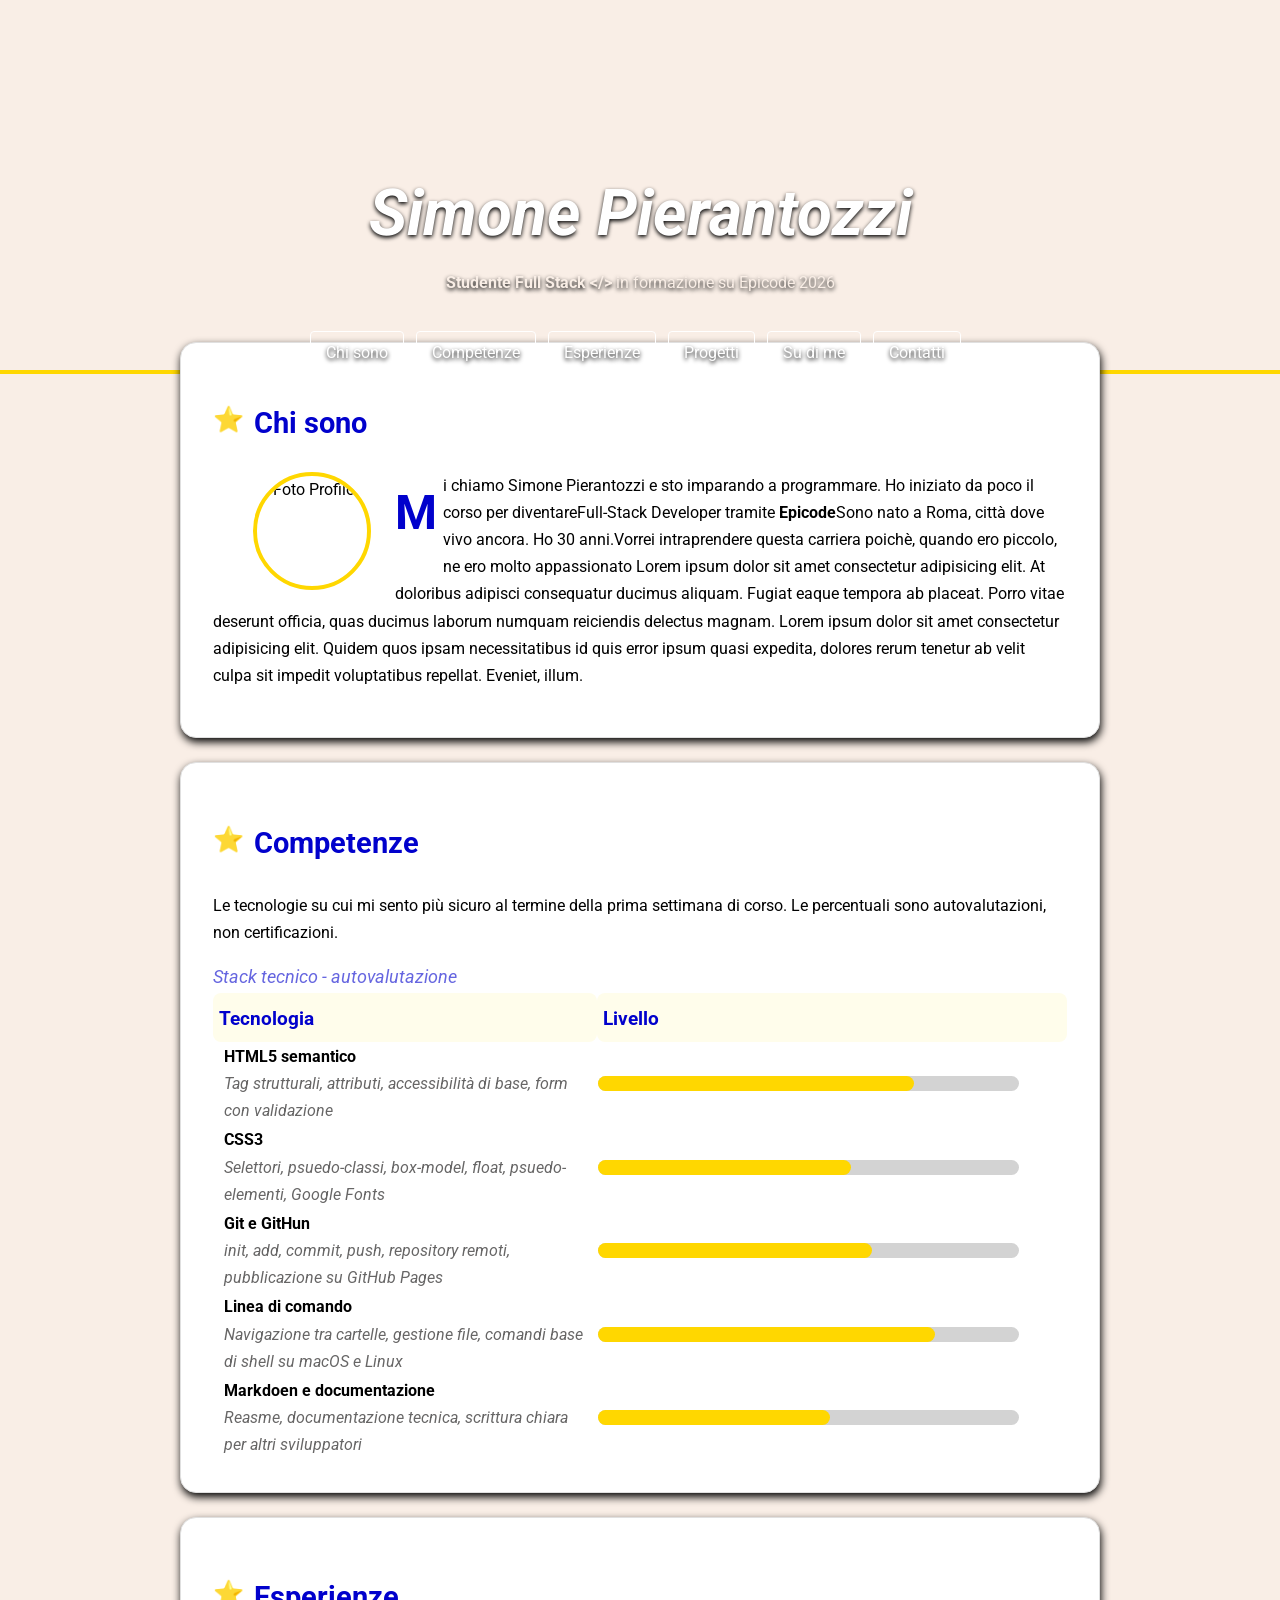
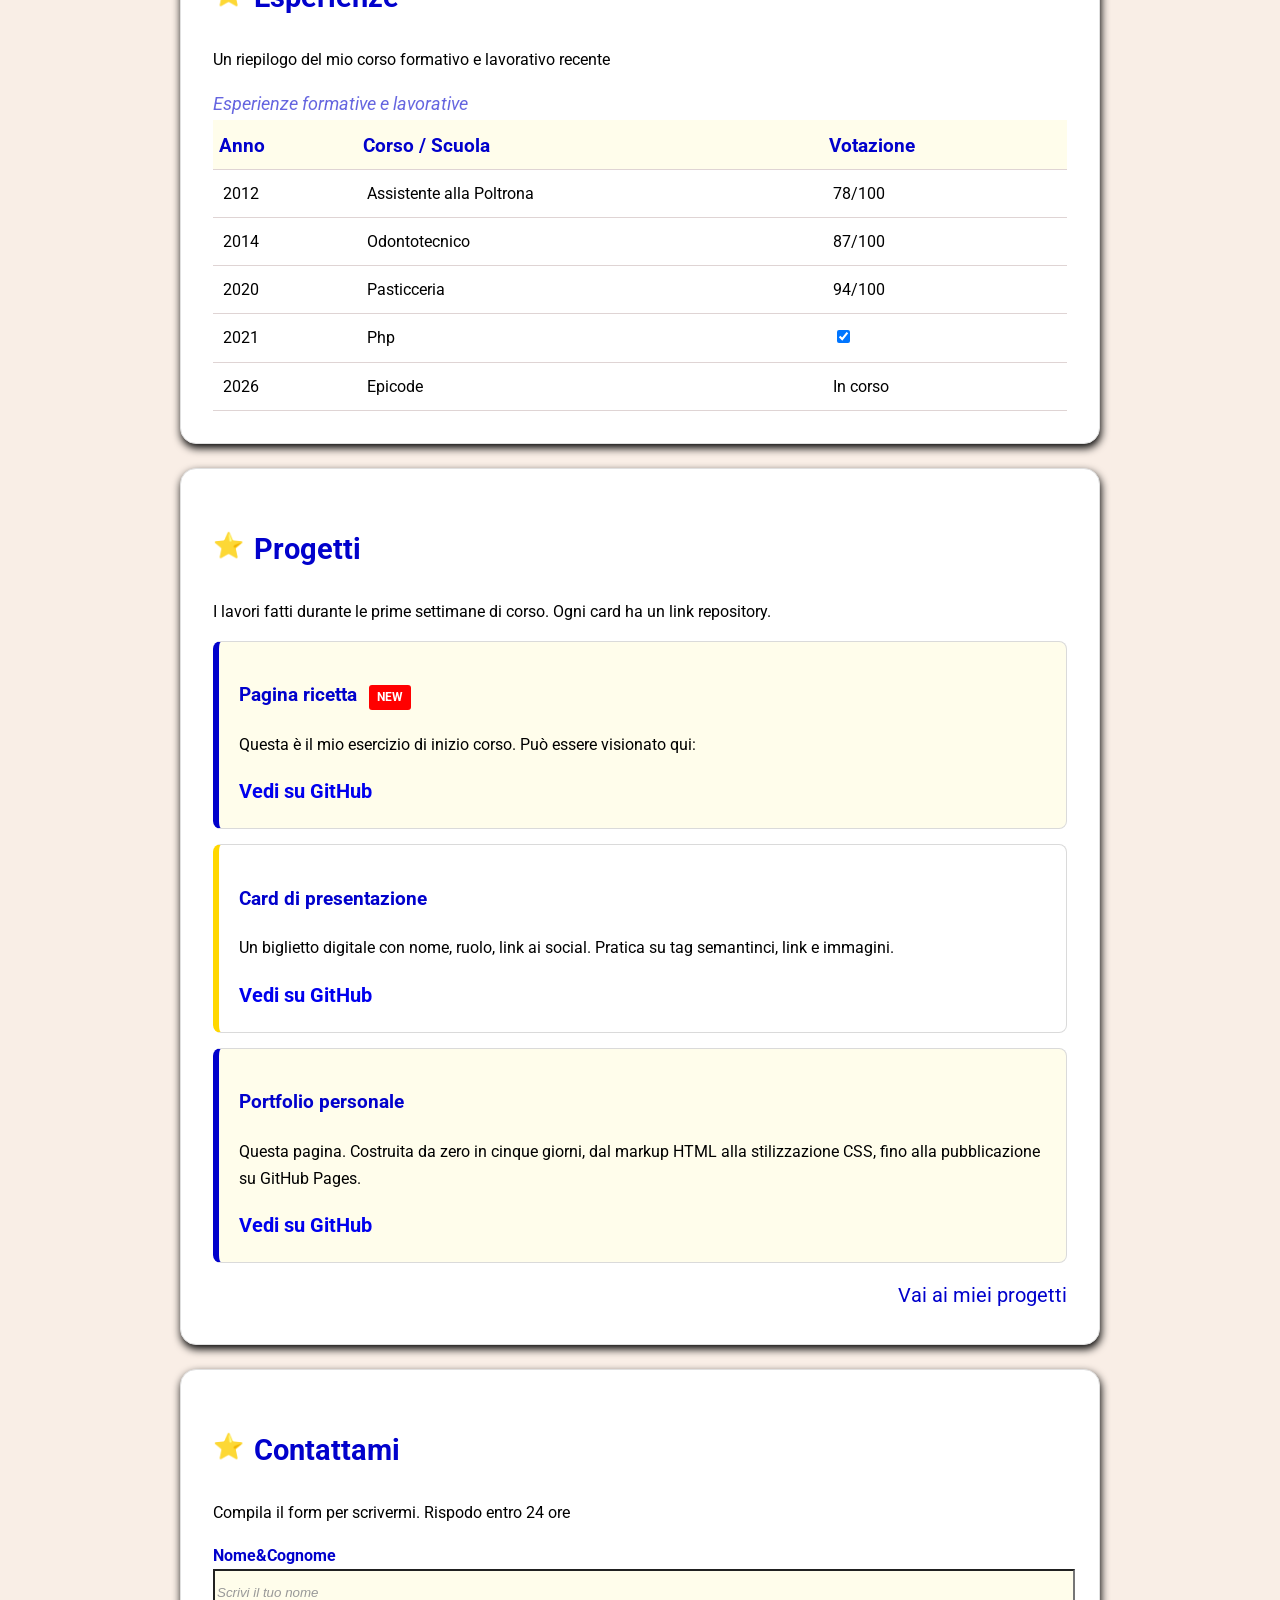
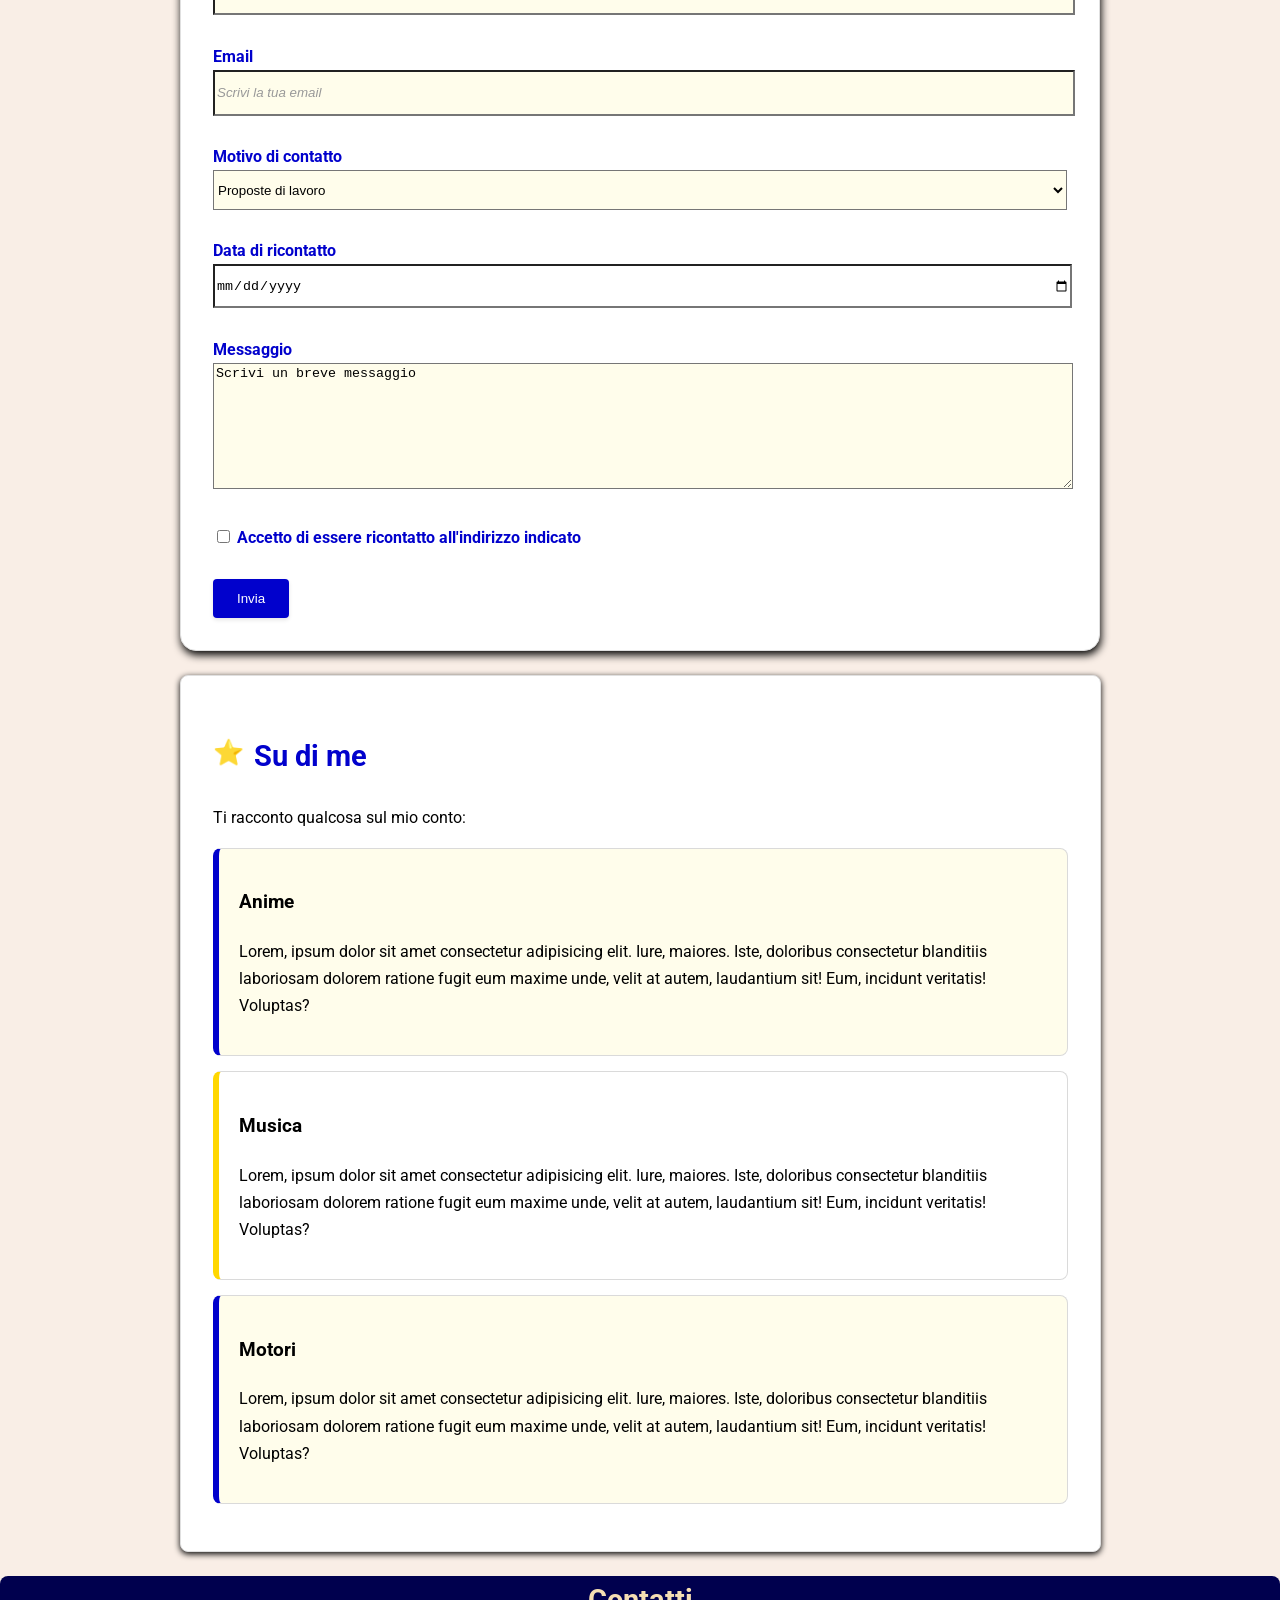
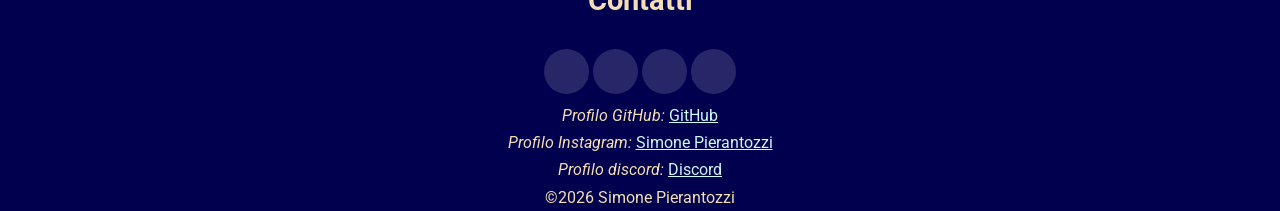
==== commit 0262d73b: "Finish" ====
--- a/index.html
+++ b/index.html
@@ -202,8 +202,8 @@
                 <a href="javascript:void()"><ion-icon name="logo-github" class="logo"></ion-icon><b>Vedi su
                         GitHub</b></a>
             </div>
-            <div>
-                <a href="progetti.html">Vai ai miei progetti</a>
+            <div class="newPage">
+                <a href="progetti.html">Vai ai miei progetti</a><span class="icon.right"><ion-icon name="arrow-forward-outline"></ion-icon></span>
             </div>
         </section>
         <!-- Form Contatto -->
@@ -279,7 +279,7 @@
             <p><i>Profilo Instagram: </i><a href="https://www.instagram.com/simonepierantozzi/" target="_blank">Simone
                     Pierantozzi</a></p>
             <p><i>Profilo discord: </i><a href="https://discord.gg/R9VMU7Ut" target="_blank">Discord</a></p>
-            &copy;2026 Simone Pierantozzi
+            <p class="pfoot">&copy;2026 Simone Pierantozzi</p>
         </div>
     </footer>
     <script type="module" src="https://unpkg.com/ionicons@7.1.0/dist/ionicons/ionicons.esm.js"></script>
--- a/assets/css/style.css
+++ b/assets/css/style.css
@@ -1,5 +1,7 @@
+@import url('https://fonts.googleapis.com/css2?family=Roboto:ital,wght@0,100..900;1,100..900&display=swap');
+
 body {
-    font-family: Helvetica, Arial, sans-serif;
+    font-family: Roboto, sans-serif;
     line-height: 1.7;
     margin: 0px;
     display: block;
@@ -336,6 +338,7 @@
     background-color: white;
 }
 
+
 #date {
     background-color: transparent;
 }
@@ -441,7 +444,7 @@
 footer {
     background-color: rgb(0, 0, 78);
     text-align: center;
-    border-radius: 8px;
+    border-radius: 8px 8px 0 0;
 }
 
 input::placeholder,
@@ -460,9 +463,23 @@
     color: white;
     font-size: 1.3rem;
     margin: 0 auto;
+    line-height: 50px;
 }
 
 .iconFoot a:hover {
     background-color: gold;
     color: rgb(1, 1, 204);
-}+}
+
+.newPage {
+    text-align: right;
+}
+
+.newPage a:link,
+.newPage a:visited {
+    color: rgb(1, 1, 204);
+}
+
+#contatti p {
+    margin: 0;
+}
